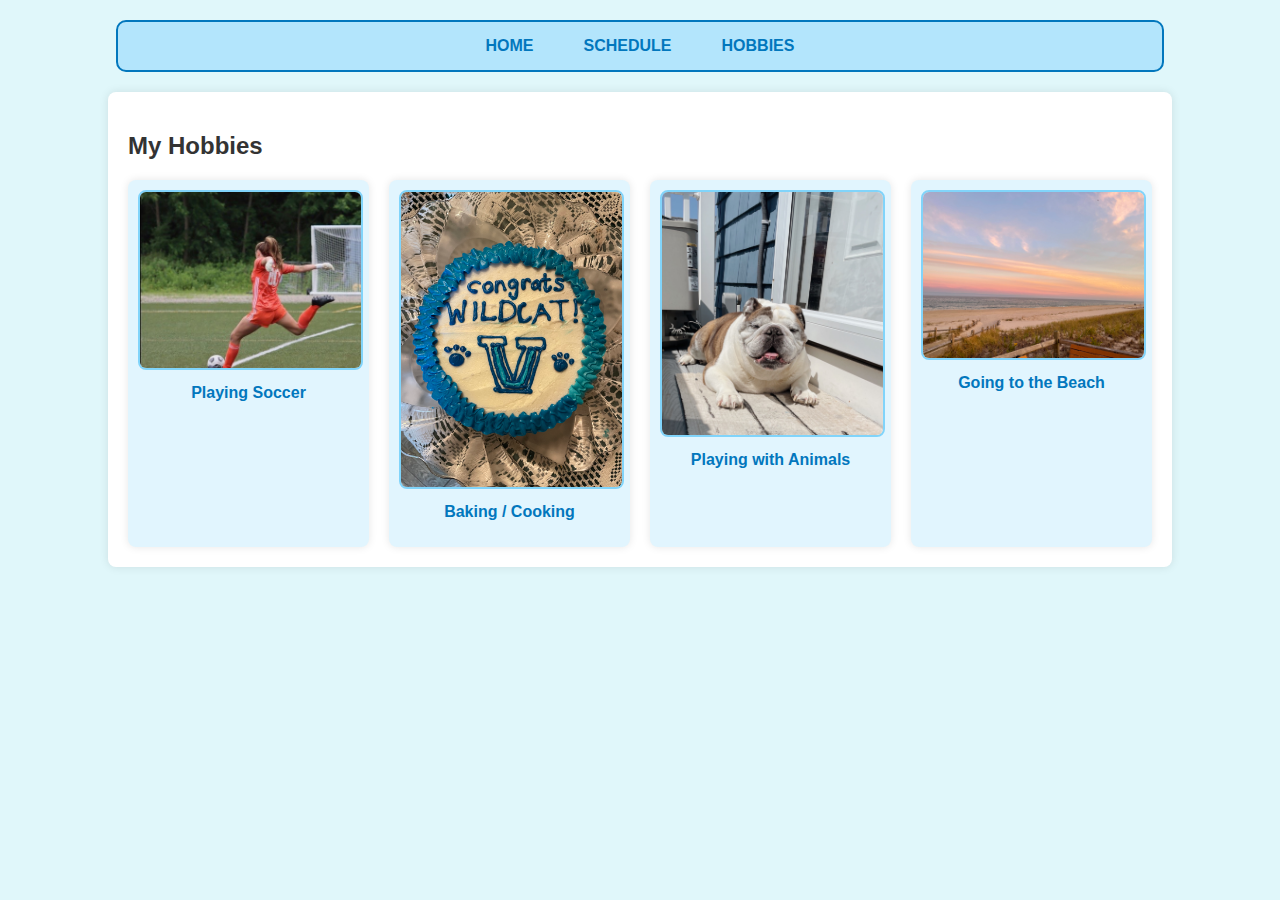
==== hobbies.html @ a0cffa14 "Add files via upload" ====
<!DOCTYPE html>
<html lang="en">
<head>
    <meta charset="UTF-8">
    <meta name="viewport" content="width=device-width, initial-scale=1.0">
    <title>My Hobbies</title>
    <link rel="stylesheet" href="style.css">
</head>
<body>
    <!-- Navigation Bar -->
    <header>
        <nav class="navbar">
            <ul>
                <li><a href="index.html">Home</a></li>
                <li><a href="schedule.html">Schedule</a></li>
                <li><a href="hobbies.html">Hobbies</a></li>
            </ul>
        </nav>
    </header>

    <!-- Hobbies Section -->
    <main class="container">
        <h2>My Hobbies</h2>
        <div class="hobby-grid">
            <div class="hobby-card">
                <img src="images/soccer.jpg" alt="Hobby 1">
                <p>Playing Soccer</p>
            </div>
            <div class="hobby-card">
                <img src="images/me_baking.jpg" alt="Hobby 2">
                <p>Baking / Cooking</p>
            </div>
            <div class="hobby-card">
                <img src="images/doggie.jpg" alt="Hobby 3">
                <p>Playing with Animals</p>
            </div>
            <div class="hobby-card">
                <img src="images/beach.jpg" alt="Hobby 4">
                <p>Going to the Beach</p>
            </div>
        </div>
    </main>
</body>
</html>
---- style.css ----
/* General styles */
body {
    font-family: Arial, sans-serif;
    background-color: #e0f7fa; /* Light blue background */
    color: #333; /* Darker text color for readability */
    margin: 0;
    padding: 0;
}

a {
    color: #0066cc; /* Blue for links */
    text-decoration: none;
}

a:hover {
    text-decoration: underline;
}

/* Navigation Bar */
.navbar {
    background-color: #b3e5fc; /* Light blue background for the navbar */
    border: 2px solid #0277bd; /* Darker blue border */
    border-radius: 10px;
    padding: 10px;
    text-align: center;
    margin: 20px auto;
    width: 80%; 
}

.navbar ul {
    list-style-type: none;
    margin: 0;
    padding: 0;
    display: flex;
    justify-content: center;
}

.navbar ul li {
    margin: 0 15px;
}

.navbar ul li a {
    color: #0277bd; /* Dark blue for navbar links */
    font-weight: bold;
    text-transform: uppercase;
    padding: 5px 10px;
    display: inline-block;
}

.navbar ul li a:hover {
    background-color: #0277bd;
    color: white;
    border-radius: 5px;
}

/* Container */
.container {
    width: 80%;
    margin: 0 auto;
    padding: 20px;
    background-color: white; /* White background for content */
    border-radius: 8px;
    box-shadow: 0px 0px 10px rgba(0, 0, 0, 0.1);
}

/* Profile photo */
.profile-photo {
    max-width: 150px;
    border-radius: 50%;
    margin-top: 20px;
    border: 3px solid #0277bd; /* Blue border around the profile photo */
}

/* Table Styling */
table {
    width: 100%;
    border-collapse: collapse;
    margin-top: 20px;
    background-color: #e1f5fe; /* Light blue background for the table */
}

table, th, td {
    border: 1px solid #81d4fa; /* Light blue borders */
}

th, td {
    padding: 10px;
    text-align: center;
}

th {
    background-color: #b3e5fc; /* Slightly darker light blue for table headers */
}

/* Hobbies Section */
.hobby-grid {
    display: grid;
    grid-template-columns: repeat(4, 1fr);
    gap: 20px;
    margin-top: 20px;
}

.hobby-card {
    background-color: #e1f5fe; /* Light blue background for hobby cards */
    padding: 10px;
    border-radius: 8px;
    text-align: center;
    box-shadow: 0px 0px 8px rgba(0, 0, 0, 0.1);
}

.hobby-card img {
    max-width: 100%;
    border-radius: 8px;
    border: 2px solid #81d4fa; /* Light blue border around hobby images */
}

.hobby-card p {
    margin-top: 10px;
    font-weight: bold;
    color: #0277bd; /* Dark blue for hobby text */
}
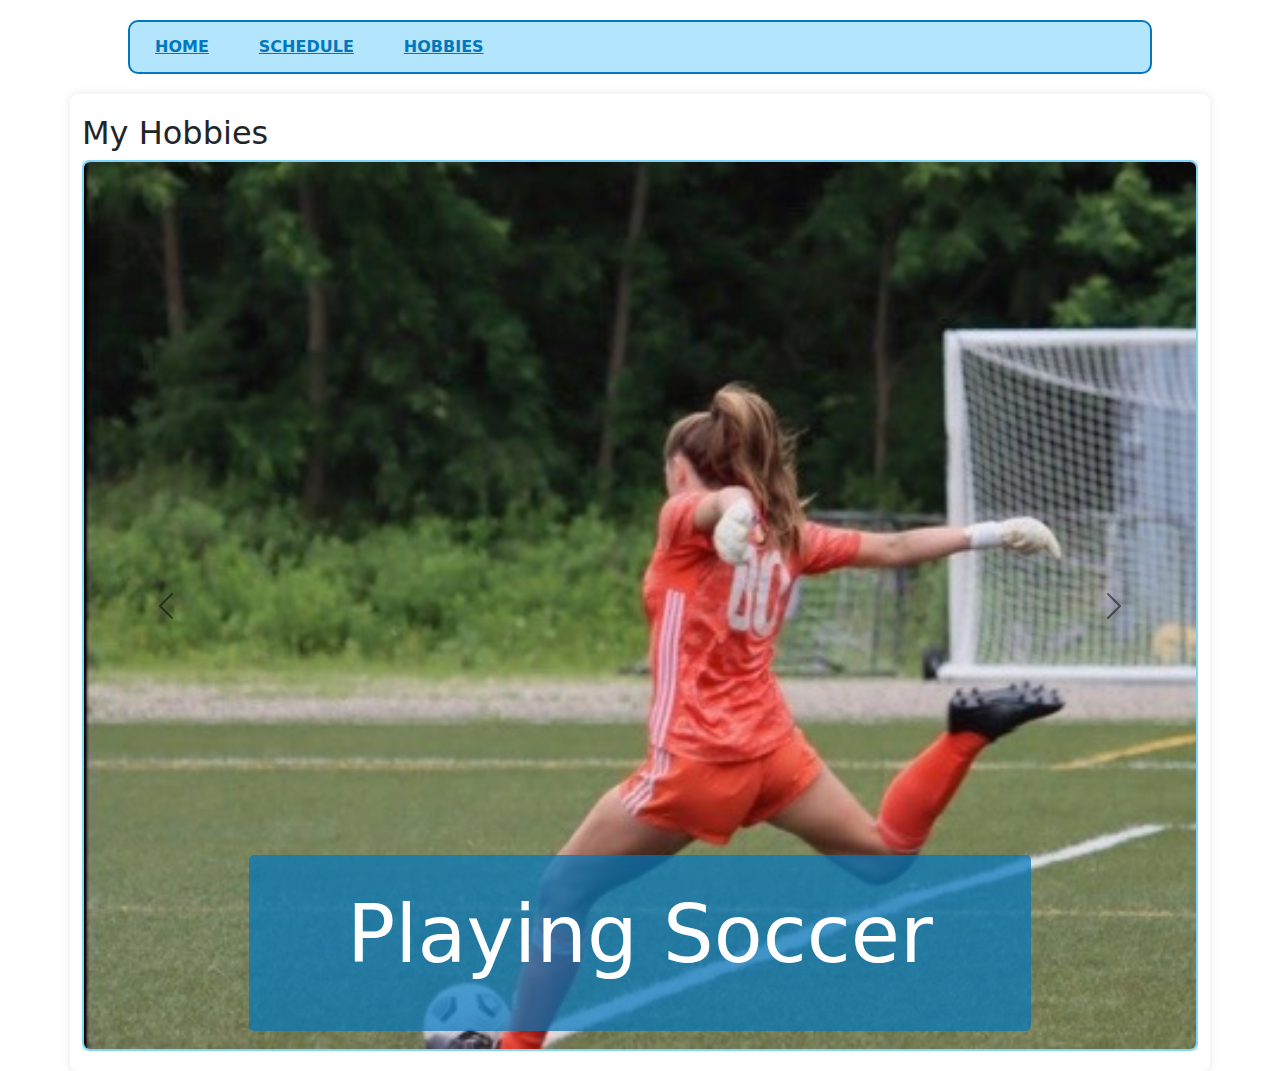
==== commit 500381a7: "Add files via upload" ====
--- a/hobbies.html
+++ b/hobbies.html
@@ -5,6 +5,8 @@
     <meta name="viewport" content="width=device-width, initial-scale=1.0">
     <title>My Hobbies</title>
     <link rel="stylesheet" href="style.css">
+    <!-- Include Bootstrap CSS for Carousel -->
+    <link href="https://cdn.jsdelivr.net/npm/bootstrap@5.3.0/dist/css/bootstrap.min.css" rel="stylesheet">
 </head>
 <body>
     <!-- Navigation Bar -->
@@ -18,27 +20,56 @@
         </nav>
     </header>
 
-    <!-- Hobbies Section -->
+    <!-- Hobbies Carousel Section -->
     <main class="container">
         <h2>My Hobbies</h2>
-        <div class="hobby-grid">
-            <div class="hobby-card">
-                <img src="images/soccer.jpg" alt="Hobby 1">
-                <p>Playing Soccer</p>
+
+        <!-- Bootstrap Carousel -->
+        <div id="hobbiesCarousel" class="carousel slide" data-bs-ride="carousel">
+            <div class="carousel-inner">
+                <!-- First Hobby - Playing Soccer -->
+                <div class="carousel-item active">
+                    <img src="images/soccer.jpg" class="d-block w-100 hobby-carousel-img" alt="Playing Soccer">
+                    <div class="carousel-caption d-none d-md-block">
+                        <p>Playing Soccer</p>
+                    </div>
+                </div>
+                <!-- Second Hobby - Baking / Cooking -->
+                <div class="carousel-item">
+                    <img src="images/me_baking.jpg" class="d-block w-100 hobby-carousel-img" alt="Baking / Cooking">
+                    <div class="carousel-caption d-none d-md-block">
+                        <p>Baking / Cooking</p>
+                    </div>
+                </div>
+                <!-- Third Hobby - Playing with Animals -->
+                <div class="carousel-item">
+                    <img src="images/doggie.jpg" class="d-block w-100 hobby-carousel-img" alt="Playing with Animals">
+                    <div class="carousel-caption d-none d-md-block">
+                        <p>Playing with Animals</p>
+                    </div>
+                </div>
+                <!-- Fourth Hobby - Going to the Beach -->
+                <div class="carousel-item">
+                    <img src="images/beach.jpg" class="d-block w-100 hobby-carousel-img" alt="Going to the Beach">
+                    <div class="carousel-caption d-none d-md-block">
+                        <p>Going to the Beach</p>
+                    </div>
+                </div>
             </div>
-            <div class="hobby-card">
-                <img src="images/me_baking.jpg" alt="Hobby 2">
-                <p>Baking / Cooking</p>
-            </div>
-            <div class="hobby-card">
-                <img src="images/doggie.jpg" alt="Hobby 3">
-                <p>Playing with Animals</p>
-            </div>
-            <div class="hobby-card">
-                <img src="images/beach.jpg" alt="Hobby 4">
-                <p>Going to the Beach</p>
-            </div>
+            <!-- Carousel controls -->
+            <button class="carousel-control-prev" type="button" data-bs-target="#hobbiesCarousel" data-bs-slide="prev">
+                <span class="carousel-control-prev-icon" aria-hidden="true"></span>
+                <span class="visually-hidden">Previous</span>
+            </button>
+            <button class="carousel-control-next" type="button" data-bs-target="#hobbiesCarousel" data-bs-slide="next">
+                <span class="carousel-control-next-icon" aria-hidden="true"></span>
+                <span class="visually-hidden">Next</span>
+            </button>
         </div>
     </main>
+
+    <!-- Include Bootstrap JS -->
+    <script src="https://cdn.jsdelivr.net/npm/bootstrap@5.3.0/dist/js/bootstrap.bundle.min.js"></script>
 </body>
 </html>
+
--- a/style.css
+++ b/style.css
@@ -93,29 +93,25 @@
 }
 
 /* Hobbies Section */
-.hobby-grid {
-    display: grid;
-    grid-template-columns: repeat(4, 1fr);
-    gap: 20px;
-    margin-top: 20px;
+.hobby-carousel-img {
+    max-height: 50%; /* Adjust image size */
+    object-fit: contain;
+    border-radius: 8px;
+    border: 2px solid #81d4fa; /* Light blue border around carousel images */
 }
 
-.hobby-card {
-    background-color: #e1f5fe; /* Light blue background for hobby cards */
-    padding: 10px;
-    border-radius: 8px;
-    text-align: center;
-    box-shadow: 0px 0px 8px rgba(0, 0, 0, 0.1);
+.carousel-caption {
+    background-color: rgba(2, 119, 189, 0.7); /* Dark blue semi-transparent caption background */
+    padding: 5px;
+    border-radius: 5px;
+    font-size: 5em;
 }
 
-.hobby-card img {
-    max-width: 100%;
-    border-radius: 8px;
-    border: 2px solid #81d4fa; /* Light blue border around hobby images */
+.carousel-item {
+    background-color: #e1f5fe; /* Light blue background for carousel items */
 }
 
-.hobby-card p {
-    margin-top: 10px;
-    font-weight: bold;
-    color: #0277bd; /* Dark blue for hobby text */
+.carousel-control-prev-icon,
+.carousel-control-next-icon {
+    filter: invert(100%); /* Makes the control icons white to contrast the blue theme */
 }
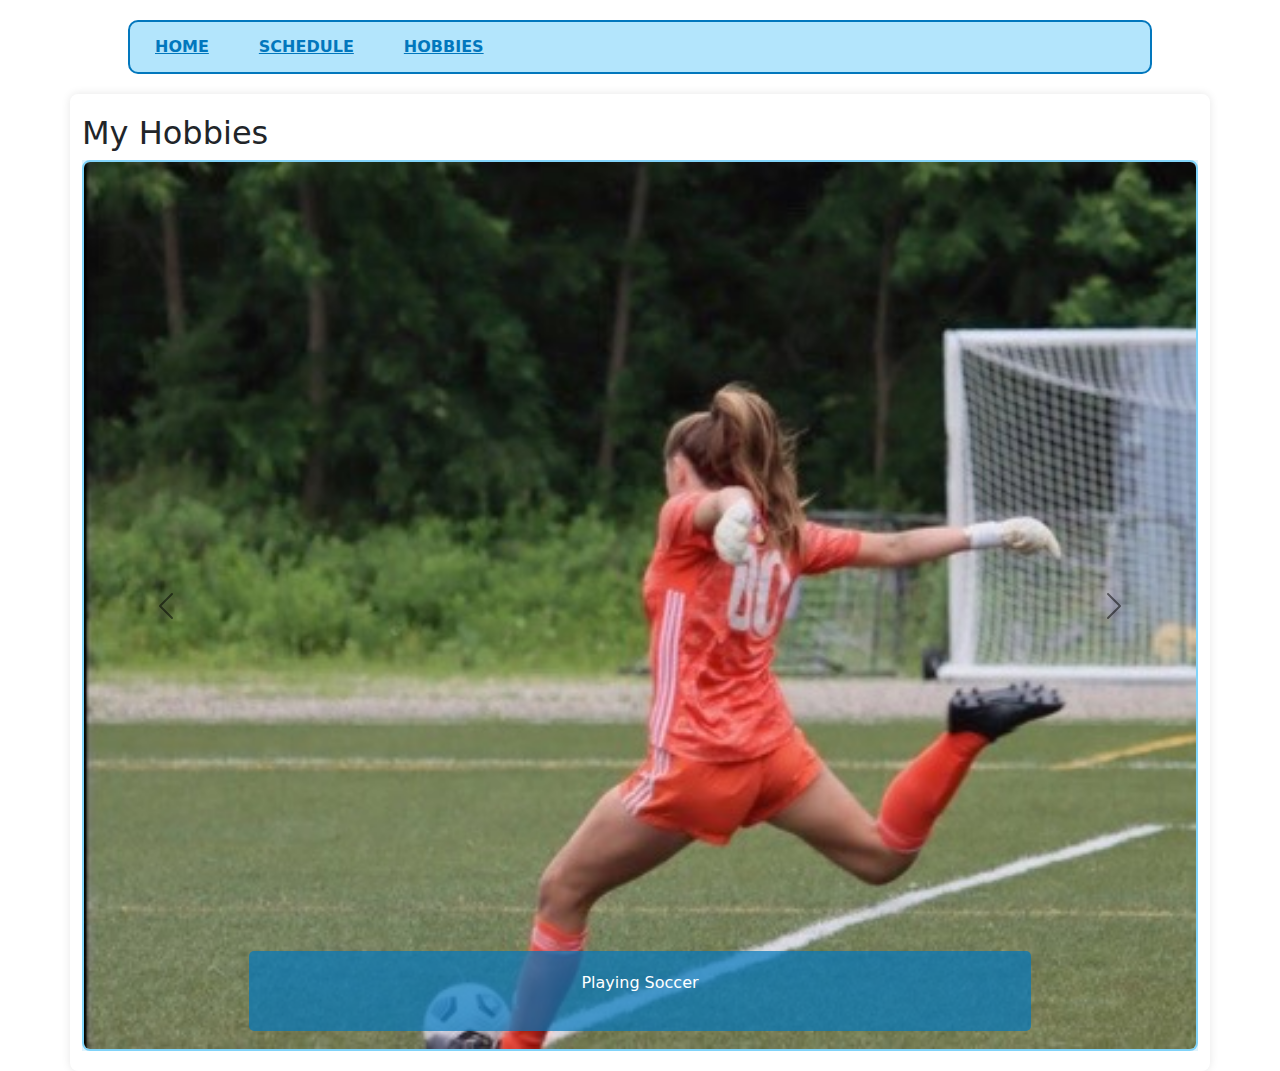
==== commit 86018230: "Add files via upload" ====
--- a/hobbies.html
+++ b/hobbies.html
@@ -70,6 +70,10 @@
 
     <!-- Include Bootstrap JS -->
     <script src="https://cdn.jsdelivr.net/npm/bootstrap@5.3.0/dist/js/bootstrap.bundle.min.js"></script>
+    <script src="../resources/js/navbar.js"></script>
+    <script>
+        loadNavbar(); // Call the function to load the navbar
+    </script>
 </body>
 </html>
 
--- a/style.css
+++ b/style.css
@@ -104,7 +104,7 @@
     background-color: rgba(2, 119, 189, 0.7); /* Dark blue semi-transparent caption background */
     padding: 5px;
     border-radius: 5px;
-    font-size: 5em;
+    font-size: 1em;
 }
 
 .carousel-item {
